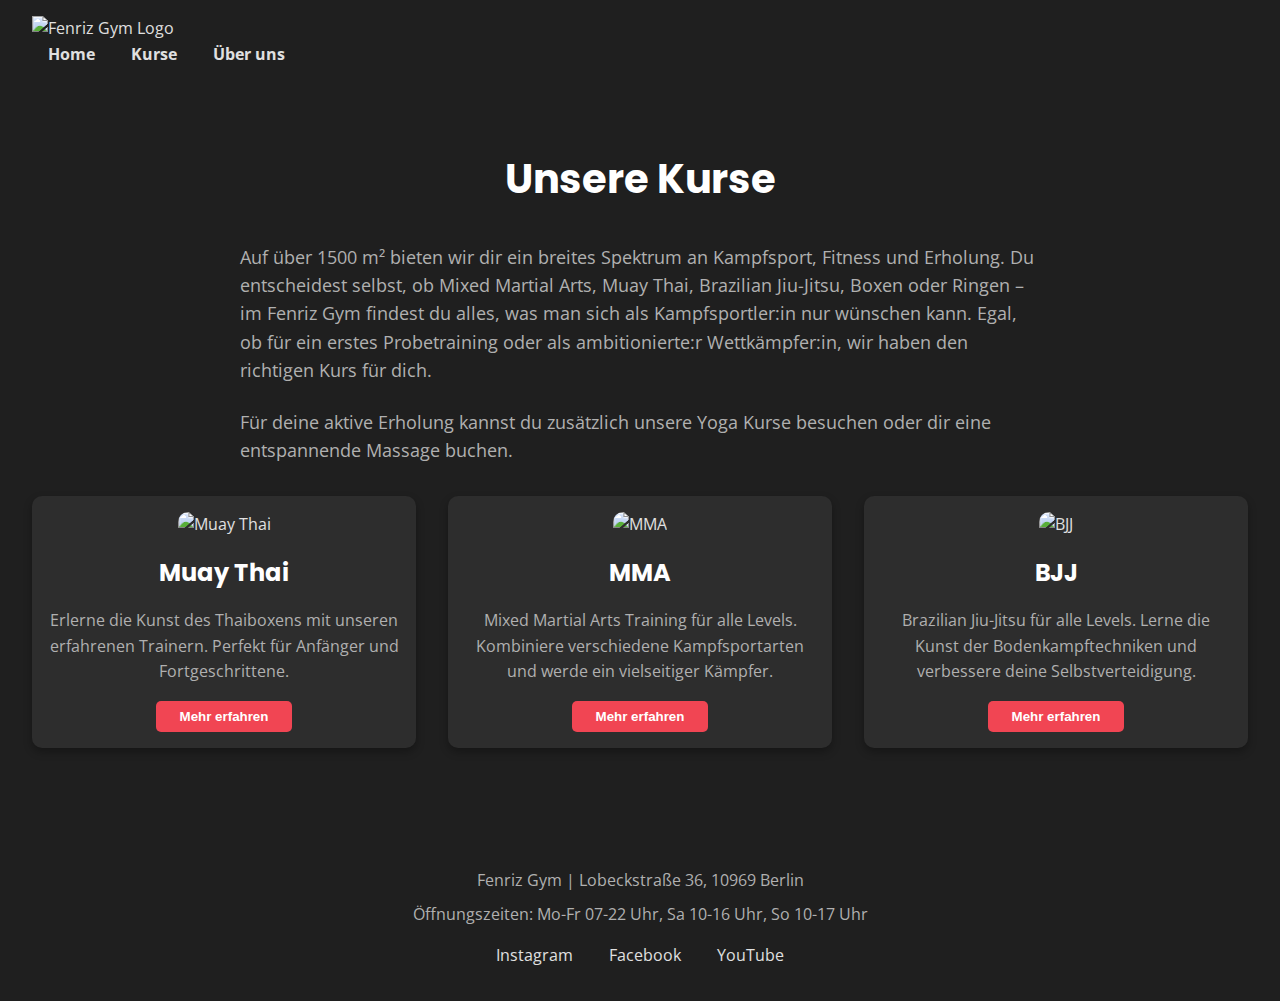
==== Coding-practice-main/html/html/kurse.html @ 1daa4474 "reorganize" ====
<!DOCTYPE html>
<html lang="de">
<head>
    <meta charset="UTF-8">
    <meta name="viewport" content="width=device-width, initial-scale=1.0">
    <title>Fenriz Gym | Kurse</title>
    <meta name="description" content="Entdecke unsere Kurse bei Fenriz Gym: MMA, Muay Thai, BJJ, Boxen, Fitness und mehr. Trainiere mit den Besten in Berlin.">
    <link href="https://fonts.googleapis.com/css2?family=Poppins:wght@600&family=Open+Sans:wght@400;600&display=swap" rel="stylesheet">
    <link rel="stylesheet" href="styles.css">
</head>
<body>
    <header>
        <div class="nav-container">
            <a href="index.html" class="logo">
                <img src="https://cdn.prod.website-files.com/655f1188cf5e283d9d642d99/65782e12af1d447a19a36eac_fenriz-logo.svg" alt="Fenriz Gym Logo">
            </a>
            <nav>
                <a href="index.html">Home</a>
                <a href="kurse.html">Kurse</a>
                <a href="ueber-uns.html">Über uns</a>
            </nav>
        </div>
    </header>

    <!-- Courses Section -->
    <section id="kurse" class="courses">
        <h2>Unsere Kurse</h2>
        <div class="courses-intro">
            <p>Auf über 1500 m² bieten wir dir ein breites Spektrum an Kampfsport, Fitness und Erholung. Du entscheidest selbst, ob Mixed Martial Arts, Muay Thai, Brazilian Jiu-Jitsu, Boxen oder Ringen – im Fenriz Gym findest du alles, was man sich als Kampfsportler:in nur wünschen kann. Egal, ob für ein erstes Probetraining oder als ambitionierte:r Wettkämpfer:in, wir haben den richtigen Kurs für dich.</p>
            <p>Für deine aktive Erholung kannst du zusätzlich unsere Yoga Kurse besuchen oder dir eine entspannende Massage buchen.</p>
        </div>
        <div class="course-grid">
            <!-- Muay Thai Card -->
            <div class="course-card">
                <img src="https://cdn.prod.website-files.com/655f1bf932949f9dd0072eaf/657863433be3893ed75d3afc_course-thumb-muay-thai.webp" alt="Muay Thai">
                <h3>Muay Thai</h3>
                <p>Erlerne die Kunst des Thaiboxens mit unseren erfahrenen Trainern. Perfekt für Anfänger und Fortgeschrittene.</p>
                <button class="toggle-button">Mehr erfahren</button>
                <div class="course-details">
                    <p>Muay Thai, auch bekannt als "Thaiboxen", ist eine Kampfsportart, die Schläge, Tritte, Knie und Ellenbogen kombiniert. Bei Fenriz Gym bieten wir Kurse für alle Levels an, von Anfängern bis zu erfahrenen Kämpfern.</p>
                    <p>Unsere Trainer sind erfahrene Profis, die dir helfen, deine Technik zu verbessern und dich auf Wettkämpfe vorzubereiten. Egal, ob du Fitness oder Wettkampf im Sinn hast, bei uns findest du den richtigen Kurs.</p>
                </div>
            </div>

            <!-- MMA Card -->
            <div class="course-card">
                <img src="https://cdn.prod.website-files.com/655f1bf932949f9dd0072eaf/65a671be769713f93a55f0ca_course-thumb-mma.webp" alt="MMA">
                <h3>MMA</h3>
                <p>Mixed Martial Arts Training für alle Levels. Kombiniere verschiedene Kampfsportarten und werde ein vielseitiger Kämpfer.</p>
                <button class="toggle-button">Mehr erfahren</button>
                <div class="course-details">
                    <p>Mixed Martial Arts (MMA) kombiniert Techniken aus verschiedenen Kampfsportarten wie Boxen, Ringen, Brazilian Jiu-Jitsu und Muay Thai. Unsere Kurse sind ideal für alle, die ihre Fähigkeiten in verschiedenen Disziplinen verbessern möchten.</p>
                    <p>Bei Fenriz Gym bieten wir Kurse für Anfänger und Fortgeschrittene an. Unsere Trainer helfen dir, deine Technik zu verfeinern und dich auf Wettkämpfe vorzubereiten.</p>
                </div>
            </div>

            <!-- BJJ Card -->
            <div class="course-card">
                <img src="https://cdn.prod.website-files.com/655f1bf932949f9dd0072eaf/657863668fb8c6272436ab80_course-thumb-bjj.webp" alt="BJJ">
                <h3>BJJ</h3>
                <p>Brazilian Jiu-Jitsu für alle Levels. Lerne die Kunst der Bodenkampftechniken und verbessere deine Selbstverteidigung.</p>
                <button class="toggle-button">Mehr erfahren</button>
                <div class="course-details">
                    <p>Brazilian Jiu-Jitsu (BJJ) ist eine Kampfsportart, die sich auf Bodenkampf und Submission spezialisiert. Bei Fenriz Gym bieten wir Kurse für alle Levels an, von Anfängern bis zu Fortgeschrittenen.</p>
                    <p>Unsere Trainer sind erfahrene BJJ-Praktiker, die dir helfen, deine Technik zu verbessern und dich auf Wettkämpfe vorzubereiten. Egal, ob du Selbstverteidigung oder Wettkampf im Sinn hast, bei uns findest du den richtigen Kurs.</p>
                </div>
            </div>
        </div>
    </section>

    <!-- Footer -->
    <footer>
        <div class="footer-content">
            <p>Fenriz Gym | Lobeckstraße 36, 10969 Berlin</p>
            <p>Öffnungszeiten: Mo-Fr 07-22 Uhr, Sa 10-16 Uhr, So 10-17 Uhr</p>
            <div class="social-links">
                <a href="https://www.instagram.com/fenrizgym/" target="_blank">Instagram</a>
                <a href="https://www.facebook.com/fenrizgym/" target="_blank">Facebook</a>
                <a href="https://www.youtube.com/c/fenrizgym" target="_blank">YouTube</a>
            </div>
        </div>
    </footer>

    <!-- Link to the external JavaScript file -->
    <script src="script.js"></script>
</body>
</html>
---- Coding-practice-main/html/html/styles.css ----
/* General Styles */
:root {
    --primary-color: #f14553;
    --secondary-color: #19477e;
    --background-dark: #121212;
    --background-light: #1f1f1f;
    --card-background: #2d2d2d;
    --text-light: #e0e0e0;
    --text-dark: #b0b0b0;
}

body {
    font-family: 'Open Sans', sans-serif;
    margin: 0;
    padding: 0;
    line-height: 1.6;
    color: var(--text-light);
    background-color: var(--background-dark);
}

h1, h2, h3 {
    font-family: 'Poppins', sans-serif;
    margin: 0;
    padding: 0;
    color: #ffffff;
}

a {
    text-decoration: none;
    color: inherit;
}

img {
    max-width: 100%;
    height: auto;
}

/* Header */
header {
    background-color: var(--background-light);
    padding: 1rem 2rem;
    display: flex;
    justify-content: space-between;
    align-items: center;
}

header .logo img {
    height: 50px;
}

nav a {
    color: var(--text-light);
    margin: 0 1rem;
    font-weight: bold;
    transition: color 0.3s ease;
}

nav a:hover {
    color: var(--primary-color);
}

/* Hero Section */
.hero {
    background-image: url('https://cdn.prod.website-files.com/655f1188cf5e283d9d642d99/65ba5ebf6624166ae66b62fa_HERO-IMAGE-BACKGROUND.webp');
    background-size: cover;
    background-position: center;
    padding: 6rem 2rem;
    text-align: center;
    color: #ffffff;
}

.hero h1 {
    font-size: 3rem;
    margin-bottom: 1rem;
}

.hero p {
    font-size: 1.2rem;
    margin-bottom: 2rem;
}

/* Button Styles */
.button {
    display: inline-block;
    background-color: var(--primary-color);
    color: #ffffff;
    padding: 0.8rem 2rem;
    border-radius: 5px;
    font-weight: bold;
    transition: background-color 0.3s ease;
}

.button:hover {
    background-color: var(--secondary-color);
}

/* Card Styles */
.card {
    background-color: var(--card-background);
    border-radius: 10px;
    box-shadow: 0 4px 8px rgba(0, 0, 0, 0.3);
    overflow: hidden;
    transition: transform 0.3s ease;
}

.card:hover {
    transform: translateY(-10px);
}
/* Probetraining Section */
.probetraining {
    padding: 4rem 2rem;
    text-align: center;
    background-color: var(--background-light);
}

.probetraining h2 {
    font-size: 2.5rem;
    margin-bottom: 2rem;
    color: #ffffff;
}

.probetraining-content {
    max-width: 800px;
    margin: 0 auto;
    text-align: left;
    color: var(--text-dark);
}

.probetraining-content p {
    font-size: 1.1rem;
    margin-bottom: 1.5rem;
}

.probetraining-content a {
    color: var(--primary-color);
    text-decoration: none;
    transition: color 0.3s ease;
}

.probetraining-content a:hover {
    color: var(--secondary-color);
}
/* Courses Section */
.courses {
    padding: 4rem 2rem;
    text-align: center;
    background-color: var(--background-light);
}

.courses h2 {
    font-size: 2.5rem;
    margin-bottom: 2rem;
}

.courses-intro {
    max-width: 800px;
    margin: 0 auto 2rem auto;
    text-align: left;
    color: var(--text-dark);
}

.courses-intro p {
    font-size: 1.1rem;
    margin-bottom: 1.5rem;
}

.course-grid {
    display: grid;
    grid-template-columns: repeat(auto-fit, minmax(250px, 1fr));
    gap: 2rem;
}

.course-card {
    background-color: var(--card-background);
    border-radius: 10px;
    box-shadow: 0 4px 8px rgba(0, 0, 0, 0.3);
    overflow: hidden;
    transition: transform 0.3s ease;
    padding: 1rem;
    margin-bottom: 1rem;
}

.course-card:hover {
    transform: translateY(-10px);
}

.course-card img {
    width: 100%;
    height: 200px;
    object-fit: cover;
    border-radius: 10px;
}

.course-card h3 {
    font-size: 1.5rem;
    margin: 1rem 0;
    color: #ffffff;
}

.course-card p {
    font-size: 1rem;
    color: var(--text-dark);
    margin-bottom: 1rem;
}

.toggle-button {
    background-color: var(--primary-color);
    color: #ffffff;
    padding: 0.5rem 1.5rem;
    border: none;
    border-radius: 5px;
    font-weight: bold;
    cursor: pointer;
    transition: background-color 0.3s ease;
}

.toggle-button:hover {
    background-color: var(--secondary-color);
}

.course-details {
    max-height: 0;
    overflow: hidden;
    transition: max-height 0.5s ease, font-size 0.5s ease, padding 0.5s ease;
    font-size: 0; 
    padding: 0 1rem; /* Add padding when expanded */
    color: var(--text-dark);
}

.course-details.active {
    max-height: 500px; /* Adjust based on content */
    font-size: 1rem; /* Show text when expanded */
    padding: 1rem; /* Add padding when expanded */
}


/* About Section */
.about {
    padding: 4rem 2rem;
    text-align: center;
    background-color: var(--background-light);
}

.about h2 {
    font-size: 2.5rem;
    margin-bottom: 2rem;
}

.about-content {
    max-width: 800px;
    margin: 0 auto;
}

.about-content p {
    font-size: 1.1rem;
    margin-bottom: 2rem;
    color: var(--text-dark);
}

/* Partners Section */
.partners {
    padding: 4rem 2rem;
    text-align: center;
    background-color: var(--card-background);
}

.partners h3 {
    font-size: 2rem;
    margin-bottom: 2rem;
}

.partner-logos {
    display: flex;
    justify-content: center;
    gap: 2rem;
    flex-wrap: wrap;
}

.partner-logos img {
    height: 50px;
}

/* Footer */
footer {
    background-color: var(--background-light);
    color: var(--text-light);
    padding: 2rem;
    text-align: center;
}

footer .footer-content {
    max-width: 800px;
    margin: 0 auto;
}

footer p {
    margin: 0.5rem 0;
    color: var(--text-dark);
}

footer .social-links {
    margin-top: 1rem;
}

footer .social-links a {
    color: var(--text-light);
    margin: 0 1rem;
    transition: color 0.3s ease;
}

footer .social-links a:hover {
    color: var(--primary-color);
}

/* Responsive Design */
@media (max-width: 768px) {
    header {
        flex-direction: column;
        text-align: center;
    }

    nav {
        margin-top: 1rem;
    }

    .hero h1 {
        font-size: 2rem;
    }

    .hero p {
        font-size: 1rem;
    }

    .course-grid {
        grid-template-columns: 1fr;
    }

    .about-content p {
        font-size: 1rem;
    }
}

/* Events Section */
.events {
    padding: 4rem 2rem;
    text-align: center;
    background-color: var(--background-light);
}

.events h2 {
    font-size: 2.5rem;
    margin-bottom: 2rem;
}

.event-grid {
    display: grid;
    grid-template-columns: repeat(auto-fit, minmax(250px, 1fr));
    gap: 2rem;
}

.event-card img {
    width: 100%;
    height: 200px;
    object-fit: cover;
}

.event-card h3 {
    font-size: 1.5rem;
    margin: 1rem 0;
}

.event-card p {
    padding: 0 1rem;
    color: var(--text-dark);
}

/* Preise Section */
.pricing {
    padding: 4rem 2rem;
    text-align: center;
    background-color: var(--background-light);
}

.pricing h2 {
    font-size: 2.5rem;
    margin-bottom: 2rem;
    color: #ffffff;
}

.pricing-intro {
    max-width: 800px;
    margin: 0 auto 2rem auto;
    text-align: left;
    color: var(--text-dark);
}

.pricing-table {
    display: grid;
    grid-template-columns: repeat(auto-fit, minmax(250px, 1fr));
    gap: 2rem;
    max-width: 1200px;
    margin: 0 auto;
}

.pricing-card {
    background-color: #1a1a1a; /* Darker background */
    border-radius: 10px;
    padding: 2rem;
    box-shadow: 0 4px 8px rgba(0, 0, 0, 0.5); /* Stronger shadow */
    transition: transform 0.3s ease;
    border: 1px solid #333; /* Subtle border */
}

.pricing-card:hover {
    transform: translateY(-10px);
    box-shadow: 0 6px 12px rgba(0, 0, 0, 0.6); /* Enhanced shadow on hover */
}

.pricing-card h3 {
    font-size: 1.5rem;
    margin-bottom: 1rem;
    color: #ffffff;
}

.pricing-card .price {
    font-size: 2rem;
    font-weight: bold;
    color: var(--primary-color);
    margin-bottom: 1rem;
}

.pricing-card ul {
    list-style: none;
    padding: 0;
    margin-bottom: 2rem;
}

.pricing-card ul li {
    margin-bottom: 0.5rem;
    color: var(--text-dark);
}

.pricing-card .button {
    background-color: var(--primary-color);
    color: #ffffff;
    padding: 0.8rem 2rem;
    border-radius: 5px;
    font-weight: bold;
    transition: background-color 0.3s ease;
}

.pricing-card .button:hover {
    background-color: var(--secondary-color);
}

.flexible-offers {
    margin-top: 4rem;
}

.flexible-offers h3 {
    font-size: 2rem;
    margin-bottom: 2rem;
    color: #ffffff;
}

.pricing-note {
    max-width: 800px;
    margin: 2rem auto 0 auto;
    text-align: left;
    color: var(--text-dark);
    font-size: 0.9rem;
}

/* Das Gym Section */
.gym-facilities {
    padding: 4rem 2rem;
    text-align: center;
    background-color: var(--background-light);
}

.gym-facilities h2 {
    font-size: 2.5rem;
    margin-bottom: 2rem;
    color: #ffffff;
}

.gym-content {
    max-width: 800px;
    margin: 0 auto;
    text-align: left;
}

.gym-content p {
    font-size: 1.1rem;
    margin-bottom: 1.5rem;
    color: var(--text-dark);
}
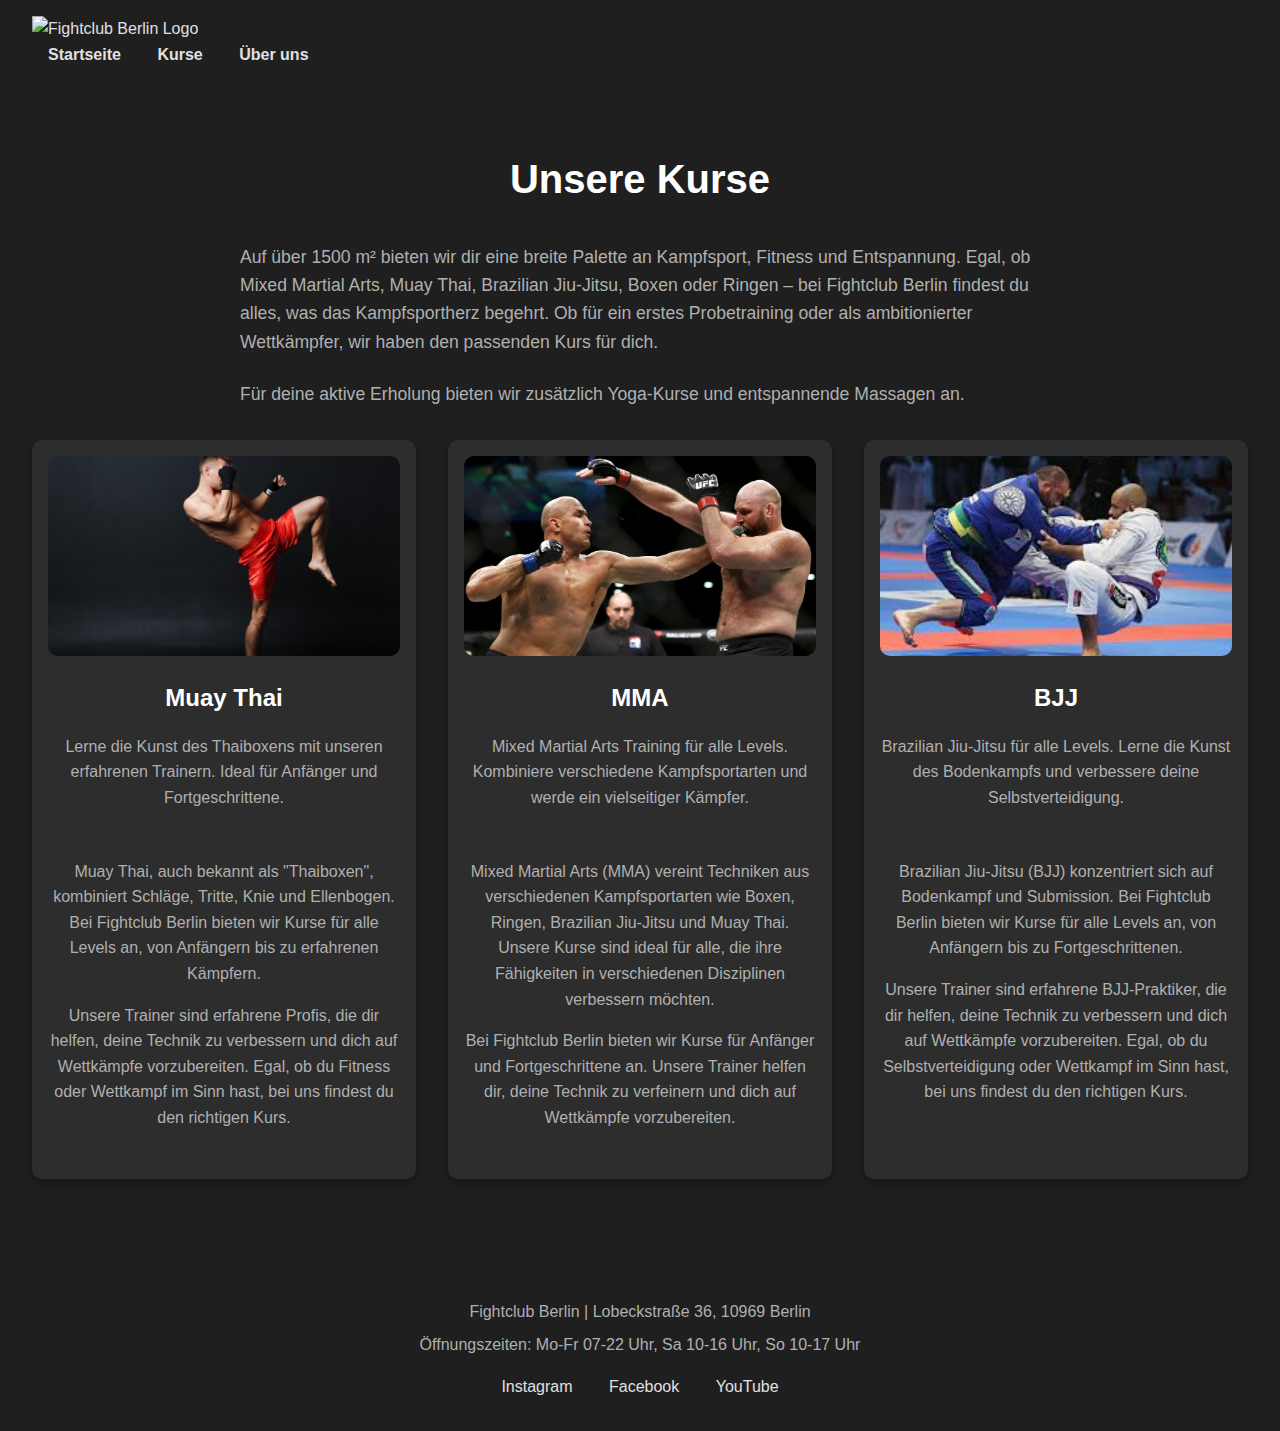
==== commit 3ee691ec: "last changes" ====
--- a/Coding-practice-main/html/html/kurse.html
+++ b/Coding-practice-main/html/html/kurse.html
@@ -3,19 +3,19 @@
 <head>
     <meta charset="UTF-8">
     <meta name="viewport" content="width=device-width, initial-scale=1.0">
-    <title>Fenriz Gym | Kurse</title>
-    <meta name="description" content="Entdecke unsere Kurse bei Fenriz Gym: MMA, Muay Thai, BJJ, Boxen, Fitness und mehr. Trainiere mit den Besten in Berlin.">
-    <link href="https://fonts.googleapis.com/css2?family=Poppins:wght@600&family=Open+Sans:wght@400;600&display=swap" rel="stylesheet">
+    <title>Fightclub Berlin | Kurse</title>
+    <meta name="description" content="Entdecke unsere Kurse bei Fightclub Berlin: MMA, Muay Thai, BJJ, Boxen, Fitness und mehr. Trainiere mit den Besten in Berlin.">
     <link rel="stylesheet" href="styles.css">
 </head>
 <body>
+    <!-- Header -->
     <header>
         <div class="nav-container">
             <a href="index.html" class="logo">
-                <img src="https://cdn.prod.website-files.com/655f1188cf5e283d9d642d99/65782e12af1d447a19a36eac_fenriz-logo.svg" alt="Fenriz Gym Logo">
+                <img src="images/fruit fightclub berlin logo.png" alt="Fightclub Berlin Logo">
             </a>
             <nav>
-                <a href="index.html">Home</a>
+                <a href="index.html">Startseite</a>
                 <a href="kurse.html">Kurse</a>
                 <a href="ueber-uns.html">Über uns</a>
             </nav>
@@ -23,45 +23,42 @@
     </header>
 
     <!-- Courses Section -->
-    <section id="kurse" class="courses">
+    <section class="courses">
         <h2>Unsere Kurse</h2>
         <div class="courses-intro">
-            <p>Auf über 1500 m² bieten wir dir ein breites Spektrum an Kampfsport, Fitness und Erholung. Du entscheidest selbst, ob Mixed Martial Arts, Muay Thai, Brazilian Jiu-Jitsu, Boxen oder Ringen – im Fenriz Gym findest du alles, was man sich als Kampfsportler:in nur wünschen kann. Egal, ob für ein erstes Probetraining oder als ambitionierte:r Wettkämpfer:in, wir haben den richtigen Kurs für dich.</p>
-            <p>Für deine aktive Erholung kannst du zusätzlich unsere Yoga Kurse besuchen oder dir eine entspannende Massage buchen.</p>
+            <p>Auf über 1500 m² bieten wir dir eine breite Palette an Kampfsport, Fitness und Entspannung. Egal, ob Mixed Martial Arts, Muay Thai, Brazilian Jiu-Jitsu, Boxen oder Ringen – bei Fightclub Berlin findest du alles, was das Kampfsportherz begehrt. Ob für ein erstes Probetraining oder als ambitionierter Wettkämpfer, wir haben den passenden Kurs für dich.</p>
+            <p>Für deine aktive Erholung bieten wir zusätzlich Yoga-Kurse und entspannende Massagen an.</p>
         </div>
         <div class="course-grid">
             <!-- Muay Thai Card -->
             <div class="course-card">
-                <img src="https://cdn.prod.website-files.com/655f1bf932949f9dd0072eaf/657863433be3893ed75d3afc_course-thumb-muay-thai.webp" alt="Muay Thai">
+                <img src="images/muay-thai.jpeg" alt="Muay Thai">
                 <h3>Muay Thai</h3>
-                <p>Erlerne die Kunst des Thaiboxens mit unseren erfahrenen Trainern. Perfekt für Anfänger und Fortgeschrittene.</p>
-                <button class="toggle-button">Mehr erfahren</button>
+                <p>Lerne die Kunst des Thaiboxens mit unseren erfahrenen Trainern. Ideal für Anfänger und Fortgeschrittene.</p>
                 <div class="course-details">
-                    <p>Muay Thai, auch bekannt als "Thaiboxen", ist eine Kampfsportart, die Schläge, Tritte, Knie und Ellenbogen kombiniert. Bei Fenriz Gym bieten wir Kurse für alle Levels an, von Anfängern bis zu erfahrenen Kämpfern.</p>
+                    <p>Muay Thai, auch bekannt als "Thaiboxen", kombiniert Schläge, Tritte, Knie und Ellenbogen. Bei Fightclub Berlin bieten wir Kurse für alle Levels an, von Anfängern bis zu erfahrenen Kämpfern.</p>
                     <p>Unsere Trainer sind erfahrene Profis, die dir helfen, deine Technik zu verbessern und dich auf Wettkämpfe vorzubereiten. Egal, ob du Fitness oder Wettkampf im Sinn hast, bei uns findest du den richtigen Kurs.</p>
                 </div>
             </div>
 
             <!-- MMA Card -->
             <div class="course-card">
-                <img src="https://cdn.prod.website-files.com/655f1bf932949f9dd0072eaf/65a671be769713f93a55f0ca_course-thumb-mma.webp" alt="MMA">
+                <img src="images/mma.jpeg" alt="MMA">
                 <h3>MMA</h3>
                 <p>Mixed Martial Arts Training für alle Levels. Kombiniere verschiedene Kampfsportarten und werde ein vielseitiger Kämpfer.</p>
-                <button class="toggle-button">Mehr erfahren</button>
                 <div class="course-details">
-                    <p>Mixed Martial Arts (MMA) kombiniert Techniken aus verschiedenen Kampfsportarten wie Boxen, Ringen, Brazilian Jiu-Jitsu und Muay Thai. Unsere Kurse sind ideal für alle, die ihre Fähigkeiten in verschiedenen Disziplinen verbessern möchten.</p>
-                    <p>Bei Fenriz Gym bieten wir Kurse für Anfänger und Fortgeschrittene an. Unsere Trainer helfen dir, deine Technik zu verfeinern und dich auf Wettkämpfe vorzubereiten.</p>
+                    <p>Mixed Martial Arts (MMA) vereint Techniken aus verschiedenen Kampfsportarten wie Boxen, Ringen, Brazilian Jiu-Jitsu und Muay Thai. Unsere Kurse sind ideal für alle, die ihre Fähigkeiten in verschiedenen Disziplinen verbessern möchten.</p>
+                    <p>Bei Fightclub Berlin bieten wir Kurse für Anfänger und Fortgeschrittene an. Unsere Trainer helfen dir, deine Technik zu verfeinern und dich auf Wettkämpfe vorzubereiten.</p>
                 </div>
             </div>
 
             <!-- BJJ Card -->
             <div class="course-card">
-                <img src="https://cdn.prod.website-files.com/655f1bf932949f9dd0072eaf/657863668fb8c6272436ab80_course-thumb-bjj.webp" alt="BJJ">
+                <img src="images/images.jpeg" alt="BJJ">
                 <h3>BJJ</h3>
-                <p>Brazilian Jiu-Jitsu für alle Levels. Lerne die Kunst der Bodenkampftechniken und verbessere deine Selbstverteidigung.</p>
-                <button class="toggle-button">Mehr erfahren</button>
+                <p>Brazilian Jiu-Jitsu für alle Levels. Lerne die Kunst des Bodenkampfs und verbessere deine Selbstverteidigung.</p>
                 <div class="course-details">
-                    <p>Brazilian Jiu-Jitsu (BJJ) ist eine Kampfsportart, die sich auf Bodenkampf und Submission spezialisiert. Bei Fenriz Gym bieten wir Kurse für alle Levels an, von Anfängern bis zu Fortgeschrittenen.</p>
+                    <p>Brazilian Jiu-Jitsu (BJJ) konzentriert sich auf Bodenkampf und Submission. Bei Fightclub Berlin bieten wir Kurse für alle Levels an, von Anfängern bis zu Fortgeschrittenen.</p>
                     <p>Unsere Trainer sind erfahrene BJJ-Praktiker, die dir helfen, deine Technik zu verbessern und dich auf Wettkämpfe vorzubereiten. Egal, ob du Selbstverteidigung oder Wettkampf im Sinn hast, bei uns findest du den richtigen Kurs.</p>
                 </div>
             </div>
@@ -71,17 +68,14 @@
     <!-- Footer -->
     <footer>
         <div class="footer-content">
-            <p>Fenriz Gym | Lobeckstraße 36, 10969 Berlin</p>
+            <p>Fightclub Berlin | Lobeckstraße 36, 10969 Berlin</p>
             <p>Öffnungszeiten: Mo-Fr 07-22 Uhr, Sa 10-16 Uhr, So 10-17 Uhr</p>
             <div class="social-links">
-                <a href="https://www.instagram.com/fenrizgym/" target="_blank">Instagram</a>
-                <a href="https://www.facebook.com/fenrizgym/" target="_blank">Facebook</a>
-                <a href="https://www.youtube.com/c/fenrizgym" target="_blank">YouTube</a>
+                <a href="#" target="_blank">Instagram</a>
+                <a href="#" target="_blank">Facebook</a>
+                <a href="#" target="_blank">YouTube</a>
             </div>
         </div>
     </footer>
-
-    <!-- Link to the external JavaScript file -->
-    <script src="script.js"></script>
 </body>
 </html>--- a/Coding-practice-main/html/html/styles.css
+++ b/Coding-practice-main/html/html/styles.css
@@ -10,7 +10,7 @@
 }
 
 body {
-    font-family: 'Open Sans', sans-serif;
+    font-family: sans-serif;
     margin: 0;
     padding: 0;
     line-height: 1.6;
@@ -19,7 +19,7 @@
 }
 
 h1, h2, h3 {
-    font-family: 'Poppins', sans-serif;
+    font-family: sans-serif;
     margin: 0;
     padding: 0;
     color: #ffffff;
@@ -61,9 +61,7 @@
 
 /* Hero Section */
 .hero {
-    background-image: url('https://cdn.prod.website-files.com/655f1188cf5e283d9d642d99/65ba5ebf6624166ae66b62fa_HERO-IMAGE-BACKGROUND.webp');
-    background-size: cover;
-    background-position: center;
+    background-color: var(--background-light);
     padding: 6rem 2rem;
     text-align: center;
     color: #ffffff;
@@ -94,18 +92,6 @@
     background-color: var(--secondary-color);
 }
 
-/* Card Styles */
-.card {
-    background-color: var(--card-background);
-    border-radius: 10px;
-    box-shadow: 0 4px 8px rgba(0, 0, 0, 0.3);
-    overflow: hidden;
-    transition: transform 0.3s ease;
-}
-
-.card:hover {
-    transform: translateY(-10px);
-}
 /* Probetraining Section */
 .probetraining {
     padding: 4rem 2rem;
@@ -140,6 +126,7 @@
 .probetraining-content a:hover {
     color: var(--secondary-color);
 }
+
 /* Courses Section */
 .courses {
     padding: 4rem 2rem;
@@ -150,6 +137,7 @@
 .courses h2 {
     font-size: 2.5rem;
     margin-bottom: 2rem;
+    color: #ffffff;
 }
 
 .courses-intro {
@@ -203,36 +191,11 @@
     margin-bottom: 1rem;
 }
 
-.toggle-button {
-    background-color: var(--primary-color);
-    color: #ffffff;
-    padding: 0.5rem 1.5rem;
-    border: none;
-    border-radius: 5px;
-    font-weight: bold;
-    cursor: pointer;
-    transition: background-color 0.3s ease;
-}
-
-.toggle-button:hover {
-    background-color: var(--secondary-color);
-}
-
 .course-details {
-    max-height: 0;
-    overflow: hidden;
-    transition: max-height 0.5s ease, font-size 0.5s ease, padding 0.5s ease;
-    font-size: 0; 
-    padding: 0 1rem; /* Add padding when expanded */
-    color: var(--text-dark);
-}
-
-.course-details.active {
-    max-height: 500px; /* Adjust based on content */
-    font-size: 1rem; /* Show text when expanded */
-    padding: 1rem; /* Add padding when expanded */
-}
-
+    font-size: 1rem;
+    color: var(--text-dark);
+    padding: 1rem 0;
+}
 
 /* About Section */
 .about {
@@ -244,40 +207,19 @@
 .about h2 {
     font-size: 2.5rem;
     margin-bottom: 2rem;
+    color: #ffffff;
 }
 
 .about-content {
     max-width: 800px;
     margin: 0 auto;
+    text-align: left;
+    color: var(--text-dark);
 }
 
 .about-content p {
     font-size: 1.1rem;
     margin-bottom: 2rem;
-    color: var(--text-dark);
-}
-
-/* Partners Section */
-.partners {
-    padding: 4rem 2rem;
-    text-align: center;
-    background-color: var(--card-background);
-}
-
-.partners h3 {
-    font-size: 2rem;
-    margin-bottom: 2rem;
-}
-
-.partner-logos {
-    display: flex;
-    justify-content: center;
-    gap: 2rem;
-    flex-wrap: wrap;
-}
-
-.partner-logos img {
-    height: 50px;
 }
 
 /* Footer */
@@ -338,160 +280,4 @@
     .about-content p {
         font-size: 1rem;
     }
-}
-
-/* Events Section */
-.events {
-    padding: 4rem 2rem;
-    text-align: center;
-    background-color: var(--background-light);
-}
-
-.events h2 {
-    font-size: 2.5rem;
-    margin-bottom: 2rem;
-}
-
-.event-grid {
-    display: grid;
-    grid-template-columns: repeat(auto-fit, minmax(250px, 1fr));
-    gap: 2rem;
-}
-
-.event-card img {
-    width: 100%;
-    height: 200px;
-    object-fit: cover;
-}
-
-.event-card h3 {
-    font-size: 1.5rem;
-    margin: 1rem 0;
-}
-
-.event-card p {
-    padding: 0 1rem;
-    color: var(--text-dark);
-}
-
-/* Preise Section */
-.pricing {
-    padding: 4rem 2rem;
-    text-align: center;
-    background-color: var(--background-light);
-}
-
-.pricing h2 {
-    font-size: 2.5rem;
-    margin-bottom: 2rem;
-    color: #ffffff;
-}
-
-.pricing-intro {
-    max-width: 800px;
-    margin: 0 auto 2rem auto;
-    text-align: left;
-    color: var(--text-dark);
-}
-
-.pricing-table {
-    display: grid;
-    grid-template-columns: repeat(auto-fit, minmax(250px, 1fr));
-    gap: 2rem;
-    max-width: 1200px;
-    margin: 0 auto;
-}
-
-.pricing-card {
-    background-color: #1a1a1a; /* Darker background */
-    border-radius: 10px;
-    padding: 2rem;
-    box-shadow: 0 4px 8px rgba(0, 0, 0, 0.5); /* Stronger shadow */
-    transition: transform 0.3s ease;
-    border: 1px solid #333; /* Subtle border */
-}
-
-.pricing-card:hover {
-    transform: translateY(-10px);
-    box-shadow: 0 6px 12px rgba(0, 0, 0, 0.6); /* Enhanced shadow on hover */
-}
-
-.pricing-card h3 {
-    font-size: 1.5rem;
-    margin-bottom: 1rem;
-    color: #ffffff;
-}
-
-.pricing-card .price {
-    font-size: 2rem;
-    font-weight: bold;
-    color: var(--primary-color);
-    margin-bottom: 1rem;
-}
-
-.pricing-card ul {
-    list-style: none;
-    padding: 0;
-    margin-bottom: 2rem;
-}
-
-.pricing-card ul li {
-    margin-bottom: 0.5rem;
-    color: var(--text-dark);
-}
-
-.pricing-card .button {
-    background-color: var(--primary-color);
-    color: #ffffff;
-    padding: 0.8rem 2rem;
-    border-radius: 5px;
-    font-weight: bold;
-    transition: background-color 0.3s ease;
-}
-
-.pricing-card .button:hover {
-    background-color: var(--secondary-color);
-}
-
-.flexible-offers {
-    margin-top: 4rem;
-}
-
-.flexible-offers h3 {
-    font-size: 2rem;
-    margin-bottom: 2rem;
-    color: #ffffff;
-}
-
-.pricing-note {
-    max-width: 800px;
-    margin: 2rem auto 0 auto;
-    text-align: left;
-    color: var(--text-dark);
-    font-size: 0.9rem;
-}
-
-/* Das Gym Section */
-.gym-facilities {
-    padding: 4rem 2rem;
-    text-align: center;
-    background-color: var(--background-light);
-}
-
-.gym-facilities h2 {
-    font-size: 2.5rem;
-    margin-bottom: 2rem;
-    color: #ffffff;
-}
-
-.gym-content {
-    max-width: 800px;
-    margin: 0 auto;
-    text-align: left;
-}
-
-.gym-content p {
-    font-size: 1.1rem;
-    margin-bottom: 1.5rem;
-    color: var(--text-dark);
 }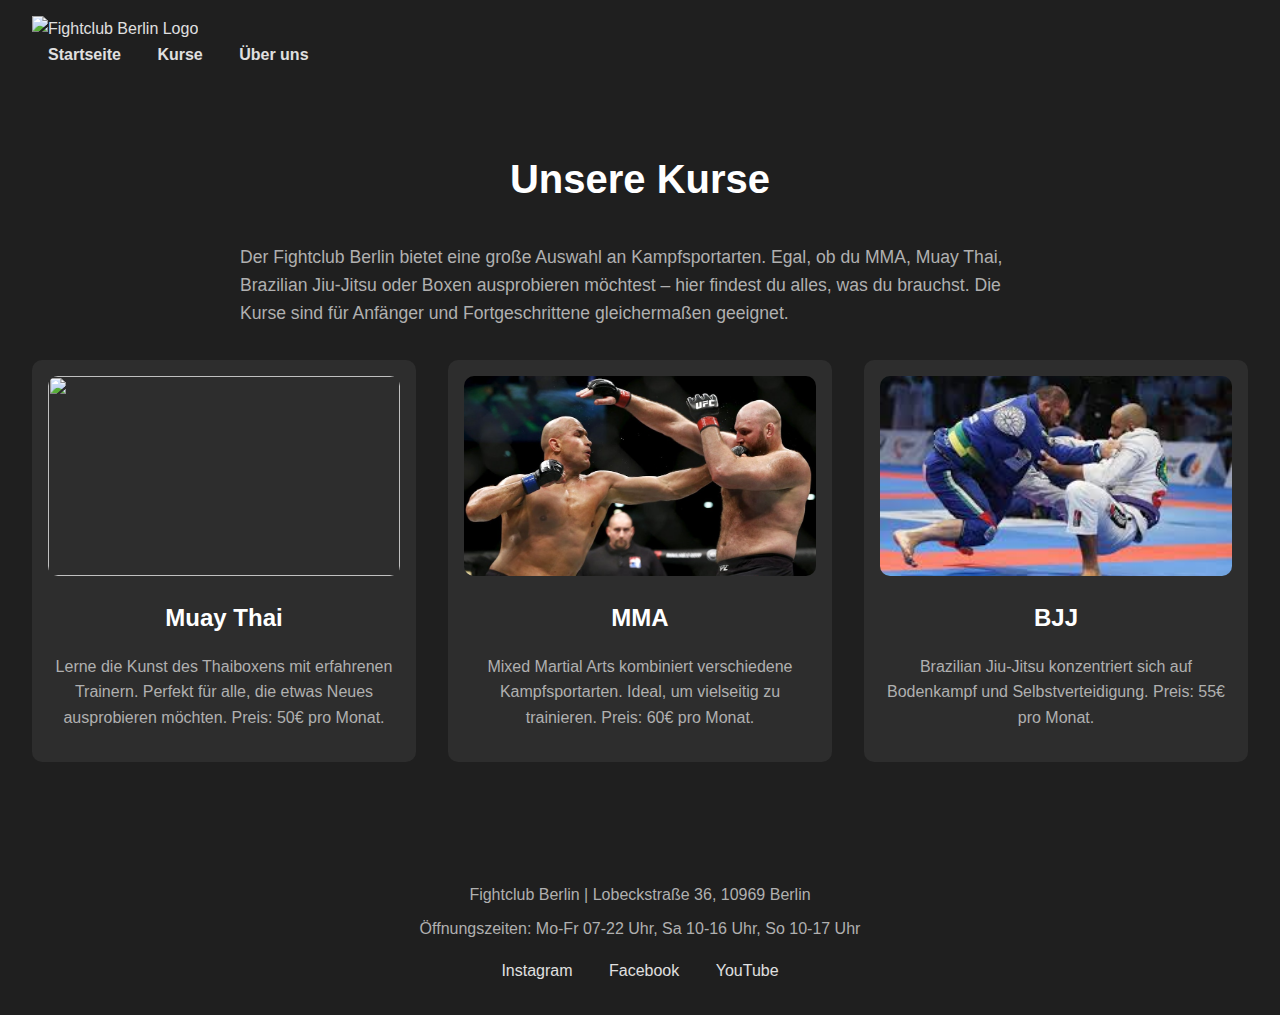
==== commit d8ca80c0: "sdf" ====
--- a/Coding-practice-main/html/html/kurse.html
+++ b/Coding-practice-main/html/html/kurse.html
@@ -4,11 +4,9 @@
     <meta charset="UTF-8">
     <meta name="viewport" content="width=device-width, initial-scale=1.0">
     <title>Fightclub Berlin | Kurse</title>
-    <meta name="description" content="Entdecke unsere Kurse bei Fightclub Berlin: MMA, Muay Thai, BJJ, Boxen, Fitness und mehr. Trainiere mit den Besten in Berlin.">
     <link rel="stylesheet" href="styles.css">
 </head>
 <body>
-    <!-- Header -->
     <header>
         <div class="nav-container">
             <a href="index.html" class="logo">
@@ -22,58 +20,43 @@
         </div>
     </header>
 
-    <!-- Courses Section -->
     <section class="courses">
         <h2>Unsere Kurse</h2>
         <div class="courses-intro">
-            <p>Auf über 1500 m² bieten wir dir eine breite Palette an Kampfsport, Fitness und Entspannung. Egal, ob Mixed Martial Arts, Muay Thai, Brazilian Jiu-Jitsu, Boxen oder Ringen – bei Fightclub Berlin findest du alles, was das Kampfsportherz begehrt. Ob für ein erstes Probetraining oder als ambitionierter Wettkämpfer, wir haben den passenden Kurs für dich.</p>
-            <p>Für deine aktive Erholung bieten wir zusätzlich Yoga-Kurse und entspannende Massagen an.</p>
+            <p>Der Fightclub Berlin bietet eine große Auswahl an Kampfsportarten. Egal, ob du MMA, Muay Thai, Brazilian Jiu-Jitsu oder Boxen ausprobieren möchtest – hier findest du alles, was du brauchst. Die Kurse sind für Anfänger und Fortgeschrittene gleichermaßen geeignet.</p>
         </div>
         <div class="course-grid">
-            <!-- Muay Thai Card -->
+            <!-- Muay Thai -->
             <div class="course-card">
-                <img src="images/muay-thai.jpeg" alt="Muay Thai">
+                <img src="images/muy-thai.jpeg">
                 <h3>Muay Thai</h3>
-                <p>Lerne die Kunst des Thaiboxens mit unseren erfahrenen Trainern. Ideal für Anfänger und Fortgeschrittene.</p>
-                <div class="course-details">
-                    <p>Muay Thai, auch bekannt als "Thaiboxen", kombiniert Schläge, Tritte, Knie und Ellenbogen. Bei Fightclub Berlin bieten wir Kurse für alle Levels an, von Anfängern bis zu erfahrenen Kämpfern.</p>
-                    <p>Unsere Trainer sind erfahrene Profis, die dir helfen, deine Technik zu verbessern und dich auf Wettkämpfe vorzubereiten. Egal, ob du Fitness oder Wettkampf im Sinn hast, bei uns findest du den richtigen Kurs.</p>
-                </div>
+                <p>Lerne die Kunst des Thaiboxens mit erfahrenen Trainern. Perfekt für alle, die etwas Neues ausprobieren möchten. Preis: 50€ pro Monat.</p>
             </div>
 
-            <!-- MMA Card -->
+            <!-- MMA -->
             <div class="course-card">
-                <img src="images/mma.jpeg" alt="MMA">
+                <img src="images/mma.jpeg">
                 <h3>MMA</h3>
-                <p>Mixed Martial Arts Training für alle Levels. Kombiniere verschiedene Kampfsportarten und werde ein vielseitiger Kämpfer.</p>
-                <div class="course-details">
-                    <p>Mixed Martial Arts (MMA) vereint Techniken aus verschiedenen Kampfsportarten wie Boxen, Ringen, Brazilian Jiu-Jitsu und Muay Thai. Unsere Kurse sind ideal für alle, die ihre Fähigkeiten in verschiedenen Disziplinen verbessern möchten.</p>
-                    <p>Bei Fightclub Berlin bieten wir Kurse für Anfänger und Fortgeschrittene an. Unsere Trainer helfen dir, deine Technik zu verfeinern und dich auf Wettkämpfe vorzubereiten.</p>
-                </div>
+                <p>Mixed Martial Arts kombiniert verschiedene Kampfsportarten. Ideal, um vielseitig zu trainieren. Preis: 60€ pro Monat.</p>
             </div>
 
-            <!-- BJJ Card -->
+            <!-- BJJ -->
             <div class="course-card">
-                <img src="images/images.jpeg" alt="BJJ">
+                <img src="images/images.jpeg">
                 <h3>BJJ</h3>
-                <p>Brazilian Jiu-Jitsu für alle Levels. Lerne die Kunst des Bodenkampfs und verbessere deine Selbstverteidigung.</p>
-                <div class="course-details">
-                    <p>Brazilian Jiu-Jitsu (BJJ) konzentriert sich auf Bodenkampf und Submission. Bei Fightclub Berlin bieten wir Kurse für alle Levels an, von Anfängern bis zu Fortgeschrittenen.</p>
-                    <p>Unsere Trainer sind erfahrene BJJ-Praktiker, die dir helfen, deine Technik zu verbessern und dich auf Wettkämpfe vorzubereiten. Egal, ob du Selbstverteidigung oder Wettkampf im Sinn hast, bei uns findest du den richtigen Kurs.</p>
-                </div>
+                <p>Brazilian Jiu-Jitsu konzentriert sich auf Bodenkampf und Selbstverteidigung. Preis: 55€ pro Monat.</p>
             </div>
         </div>
     </section>
 
-    <!-- Footer -->
     <footer>
         <div class="footer-content">
             <p>Fightclub Berlin | Lobeckstraße 36, 10969 Berlin</p>
             <p>Öffnungszeiten: Mo-Fr 07-22 Uhr, Sa 10-16 Uhr, So 10-17 Uhr</p>
             <div class="social-links">
-                <a href="#" target="_blank">Instagram</a>
-                <a href="#" target="_blank">Facebook</a>
-                <a href="#" target="_blank">YouTube</a>
+                <a href="#">Instagram</a>
+                <a href="#">Facebook</a>
+                <a href="#">YouTube</a>
             </div>
         </div>
     </footer>
--- a/Coding-practice-main/html/html/styles.css
+++ b/Coding-practice-main/html/html/styles.css
@@ -1,28 +1,17 @@
 /* General Styles */
-:root {
-    --primary-color: #f14553;
-    --secondary-color: #19477e;
-    --background-dark: #121212;
-    --background-light: #1f1f1f;
-    --card-background: #2d2d2d;
-    --text-light: #e0e0e0;
-    --text-dark: #b0b0b0;
-}
-
 body {
     font-family: sans-serif;
     margin: 0;
     padding: 0;
+    background: #121212;
+    color: #e0e0e0;
     line-height: 1.6;
-    color: var(--text-light);
-    background-color: var(--background-dark);
 }
 
 h1, h2, h3 {
-    font-family: sans-serif;
     margin: 0;
     padding: 0;
-    color: #ffffff;
+    color: #fff;
 }
 
 a {
@@ -37,7 +26,7 @@
 
 /* Header */
 header {
-    background-color: var(--background-light);
+    background: #1f1f1f;
     padding: 1rem 2rem;
     display: flex;
     justify-content: space-between;
@@ -49,22 +38,17 @@
 }
 
 nav a {
-    color: var(--text-light);
+    color: #e0e0e0;
     margin: 0 1rem;
     font-weight: bold;
-    transition: color 0.3s ease;
-}
-
-nav a:hover {
-    color: var(--primary-color);
-}
+}
+
 
 /* Hero Section */
 .hero {
-    background-color: var(--background-light);
+    background: #1f1f1f;
     padding: 6rem 2rem;
     text-align: center;
-    color: #ffffff;
 }
 
 .hero h1 {
@@ -80,36 +64,31 @@
 /* Button Styles */
 .button {
     display: inline-block;
-    background-color: var(--primary-color);
-    color: #ffffff;
+    background: #f14553;
+    color: #fff;
     padding: 0.8rem 2rem;
     border-radius: 5px;
     font-weight: bold;
-    transition: background-color 0.3s ease;
-}
-
-.button:hover {
-    background-color: var(--secondary-color);
-}
+}
+
 
 /* Probetraining Section */
 .probetraining {
     padding: 4rem 2rem;
     text-align: center;
-    background-color: var(--background-light);
+    background: #1f1f1f;
 }
 
 .probetraining h2 {
     font-size: 2.5rem;
     margin-bottom: 2rem;
-    color: #ffffff;
 }
 
 .probetraining-content {
     max-width: 800px;
     margin: 0 auto;
     text-align: left;
-    color: var(--text-dark);
+    color: #b0b0b0;
 }
 
 .probetraining-content p {
@@ -118,33 +97,27 @@
 }
 
 .probetraining-content a {
-    color: var(--primary-color);
-    text-decoration: none;
-    transition: color 0.3s ease;
-}
-
-.probetraining-content a:hover {
-    color: var(--secondary-color);
-}
+    color: #f14553;
+}
+
 
 /* Courses Section */
 .courses {
     padding: 4rem 2rem;
     text-align: center;
-    background-color: var(--background-light);
+    background: #1f1f1f;
 }
 
 .courses h2 {
     font-size: 2.5rem;
     margin-bottom: 2rem;
-    color: #ffffff;
 }
 
 .courses-intro {
     max-width: 800px;
     margin: 0 auto 2rem auto;
     text-align: left;
-    color: var(--text-dark);
+    color: #b0b0b0;
 }
 
 .courses-intro p {
@@ -159,18 +132,12 @@
 }
 
 .course-card {
-    background-color: var(--card-background);
+    background: #2d2d2d;
     border-radius: 10px;
-    box-shadow: 0 4px 8px rgba(0, 0, 0, 0.3);
-    overflow: hidden;
-    transition: transform 0.3s ease;
     padding: 1rem;
     margin-bottom: 1rem;
 }
 
-.course-card:hover {
-    transform: translateY(-10px);
-}
 
 .course-card img {
     width: 100%;
@@ -182,39 +149,31 @@
 .course-card h3 {
     font-size: 1.5rem;
     margin: 1rem 0;
-    color: #ffffff;
 }
 
 .course-card p {
     font-size: 1rem;
-    color: var(--text-dark);
+    color: #b0b0b0;
     margin-bottom: 1rem;
-}
-
-.course-details {
-    font-size: 1rem;
-    color: var(--text-dark);
-    padding: 1rem 0;
 }
 
 /* About Section */
 .about {
     padding: 4rem 2rem;
     text-align: center;
-    background-color: var(--background-light);
+    background: #1f1f1f;
 }
 
 .about h2 {
     font-size: 2.5rem;
     margin-bottom: 2rem;
-    color: #ffffff;
 }
 
 .about-content {
     max-width: 800px;
     margin: 0 auto;
     text-align: left;
-    color: var(--text-dark);
+    color: #b0b0b0;
 }
 
 .about-content p {
@@ -224,8 +183,8 @@
 
 /* Footer */
 footer {
-    background-color: var(--background-light);
-    color: var(--text-light);
+    background: #1f1f1f;
+    color: #e0e0e0;
     padding: 2rem;
     text-align: center;
 }
@@ -237,7 +196,7 @@
 
 footer p {
     margin: 0.5rem 0;
-    color: var(--text-dark);
+    color: #b0b0b0;
 }
 
 footer .social-links {
@@ -245,14 +204,11 @@
 }
 
 footer .social-links a {
-    color: var(--text-light);
+    color: #e0e0e0;
     margin: 0 1rem;
-    transition: color 0.3s ease;
-}
-
-footer .social-links a:hover {
-    color: var(--primary-color);
-}
+}
+
+
 
 /* Responsive Design */
 @media (max-width: 768px) {
